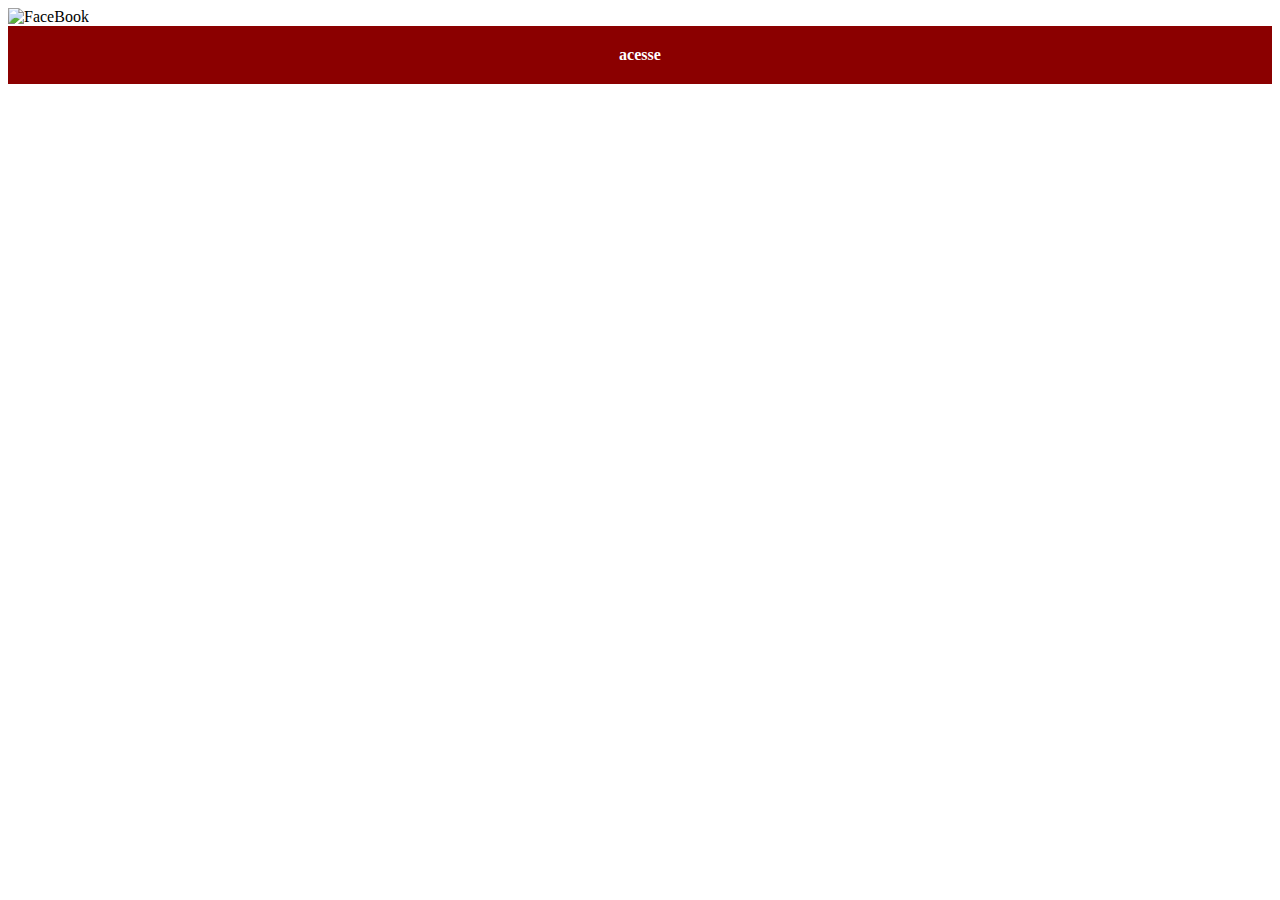
==== facebook.html @ 58765003 "atualização paginas" ====
<!DOCTYPE html>
<html lang="pt-br">
<head>
    <meta charset="UTF-8">
    <meta http-equiv="X-UA-Compatible" content="IE=edge">
    <meta name="viewport" content="width=device-width, initial-scale=1.0">
    <link rel="shortcut icon" href="favicon.ico" type="image/x-icon">
    <title>facebook</title>
    <link rel="stylesheet" href="estilos/social.css">
</head>
<body>
    <img src="" alt="FaceBook">
    <a href="https://www.facebook.com/alexandre.soares.75098?mibextid=ZbWKwL" target="_blank">acesse</a>
</body>
</html>
---- estilos/social.css ----
@charset "UTF8";

        ¨* {
            margin: 0px;
            padding: 0px;
            font-family: Arial, Helvetica, sans-serif;
        }
        ::-webkit-scrollbar {
            width: 0px;
            height: 0px;
        }
        img {
            width: 100vw;
        }
        a {
            display: block;
            background-color: darkred;
            color: white;
            padding: 20px;
            text-align: center;
            font-weight: bolder;
            text-decoration: none;
        }
        a:hover {
            background-color: red;
        }
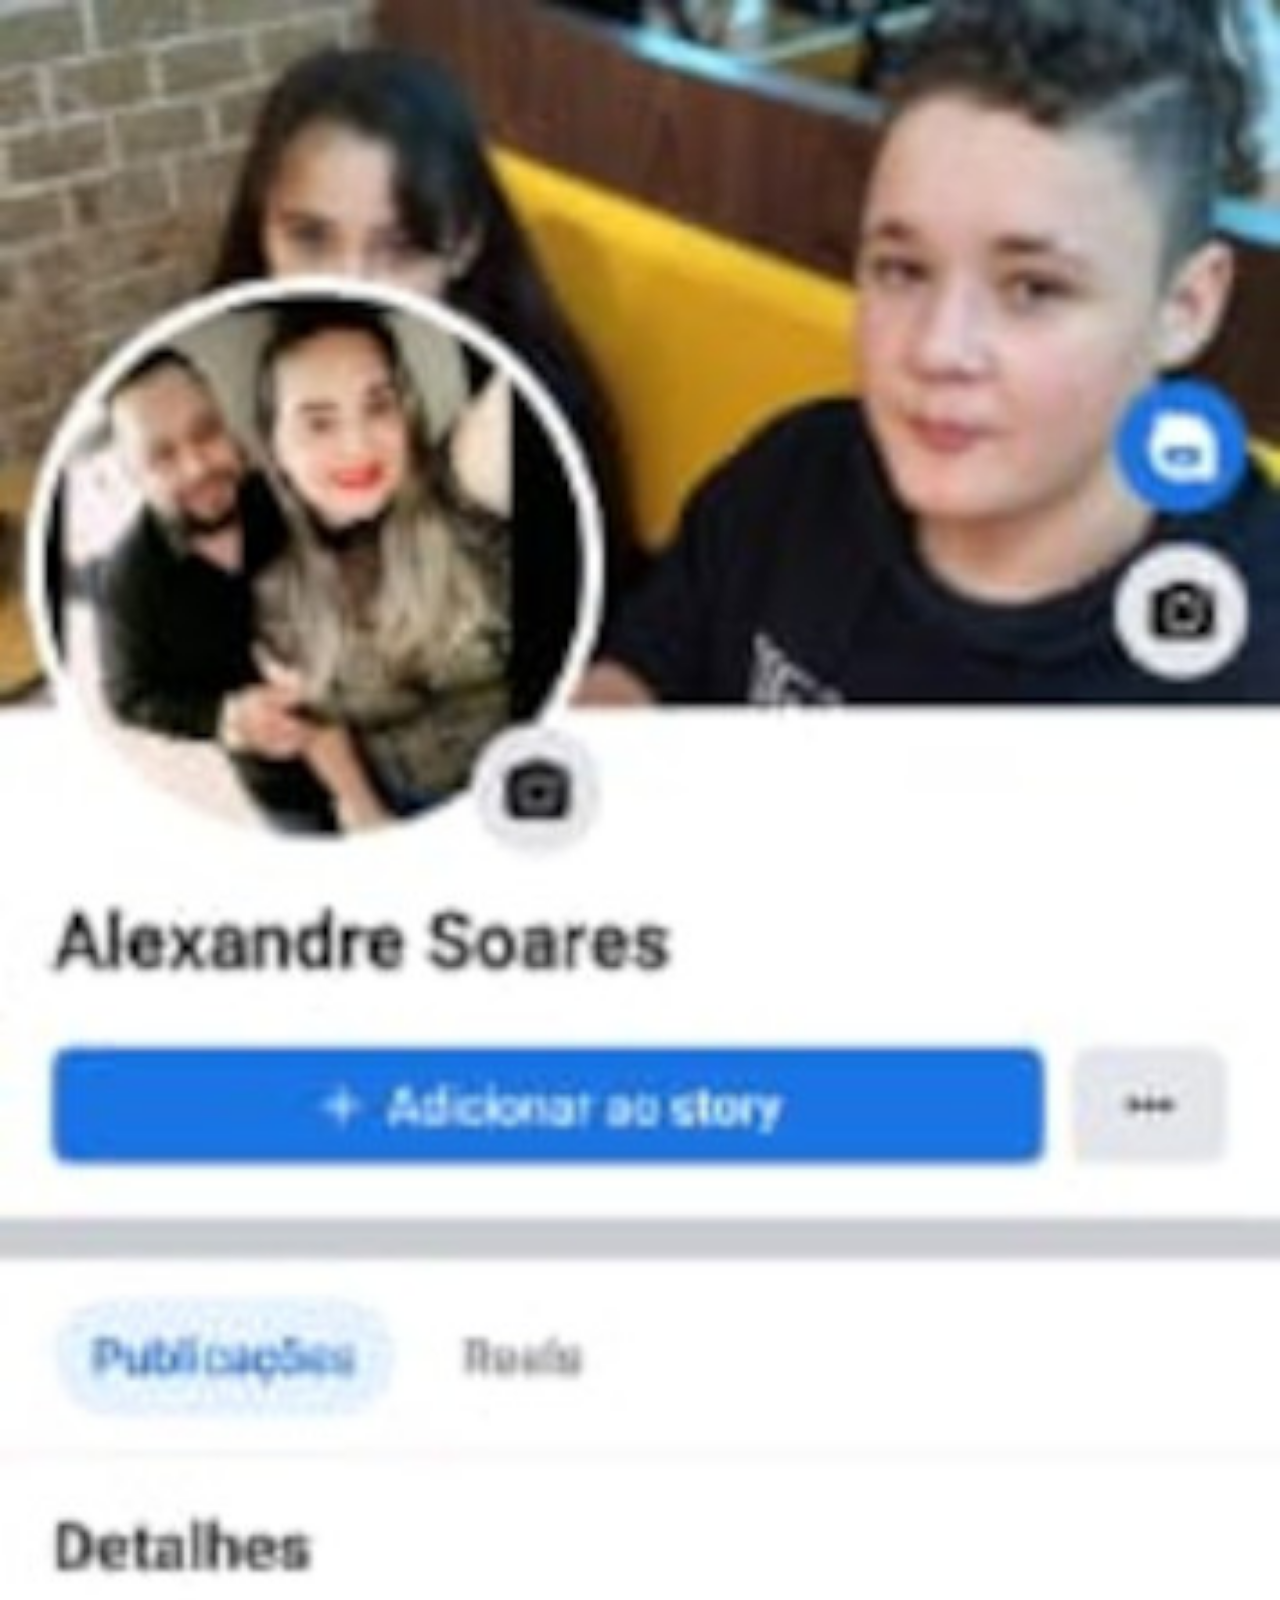
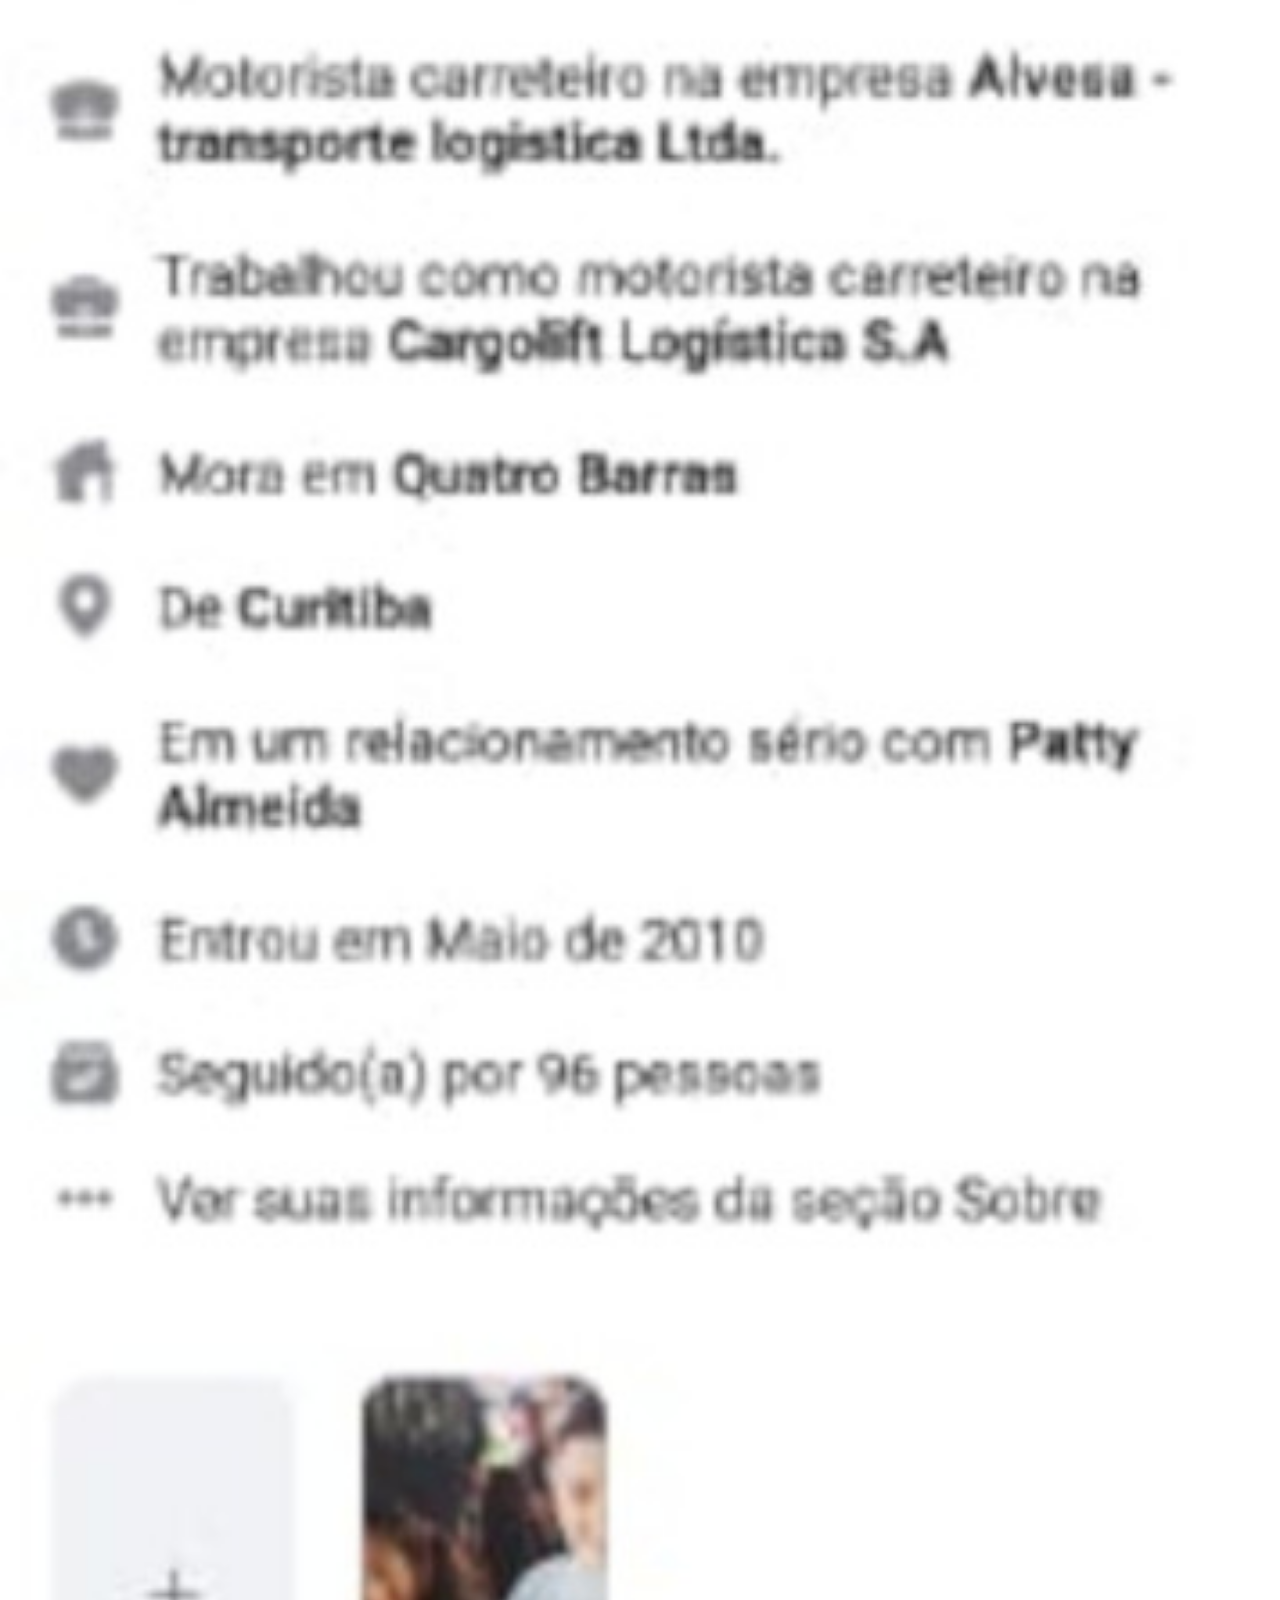
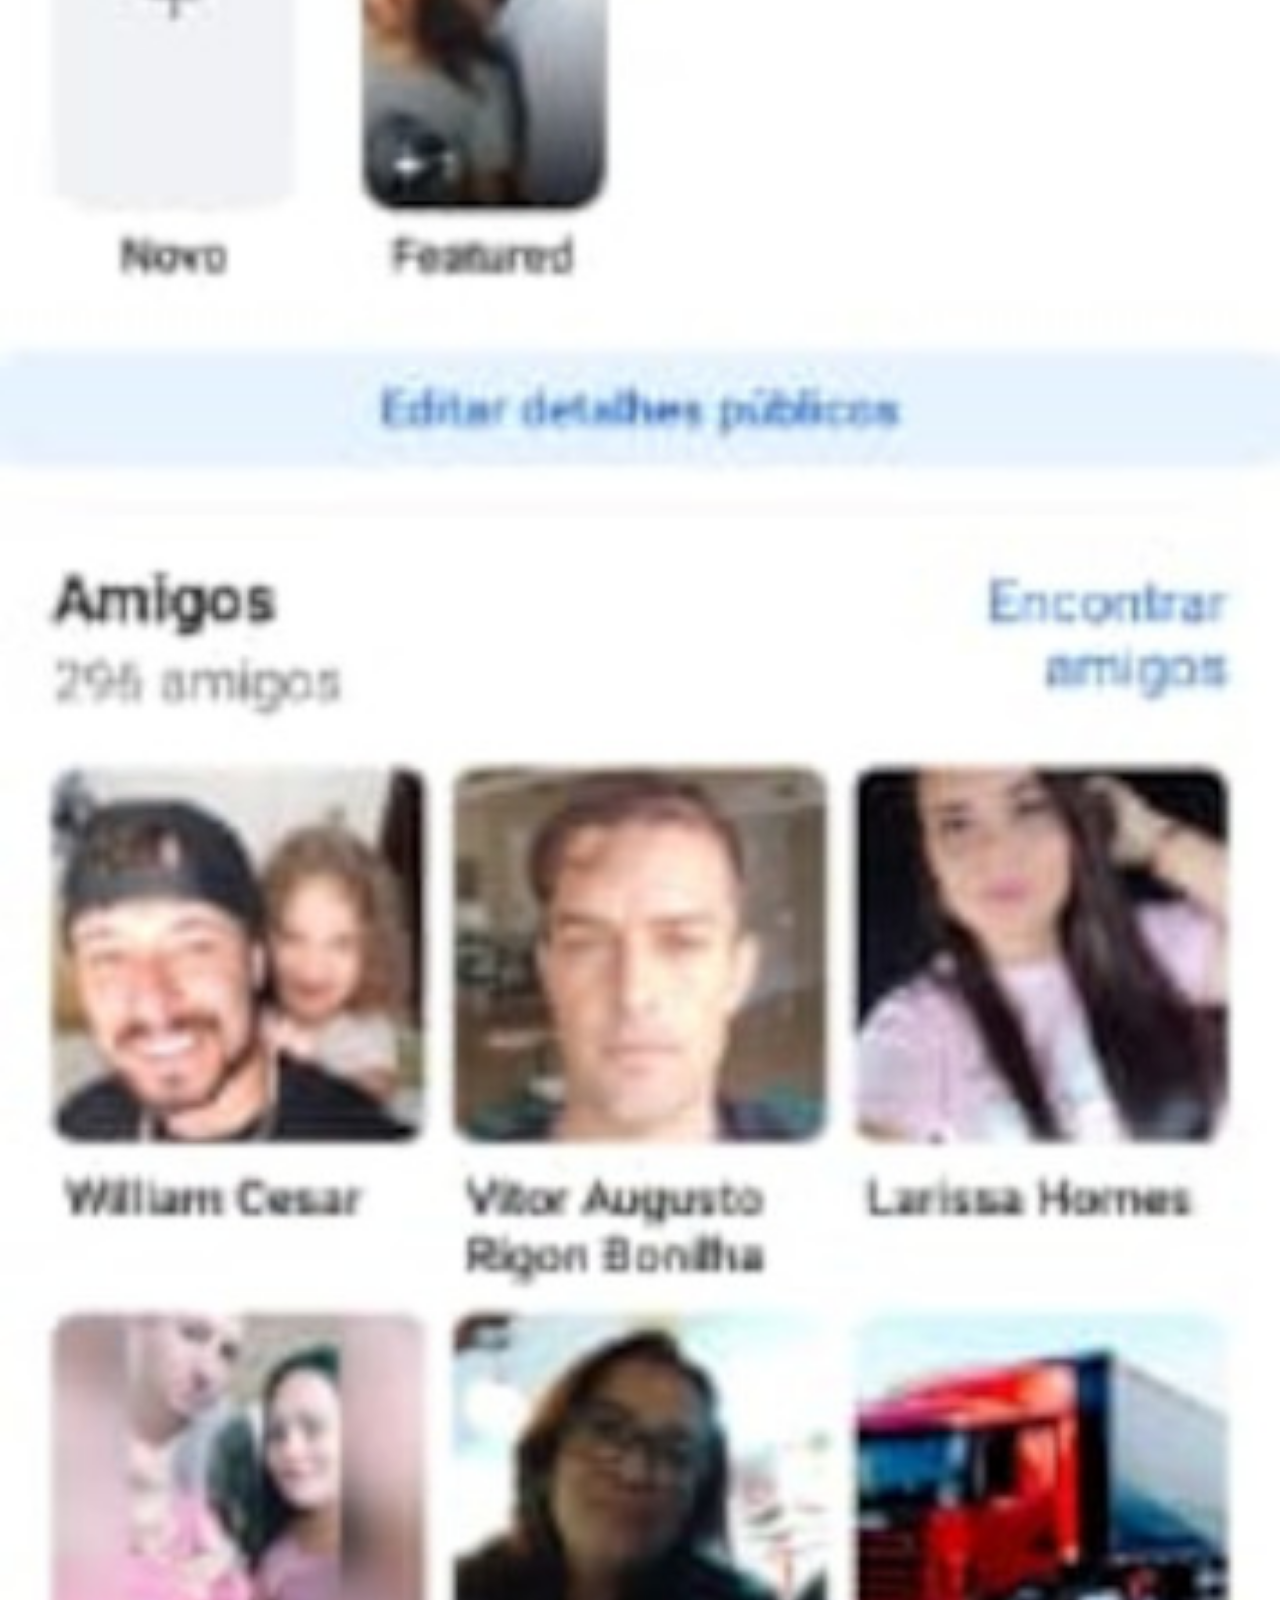
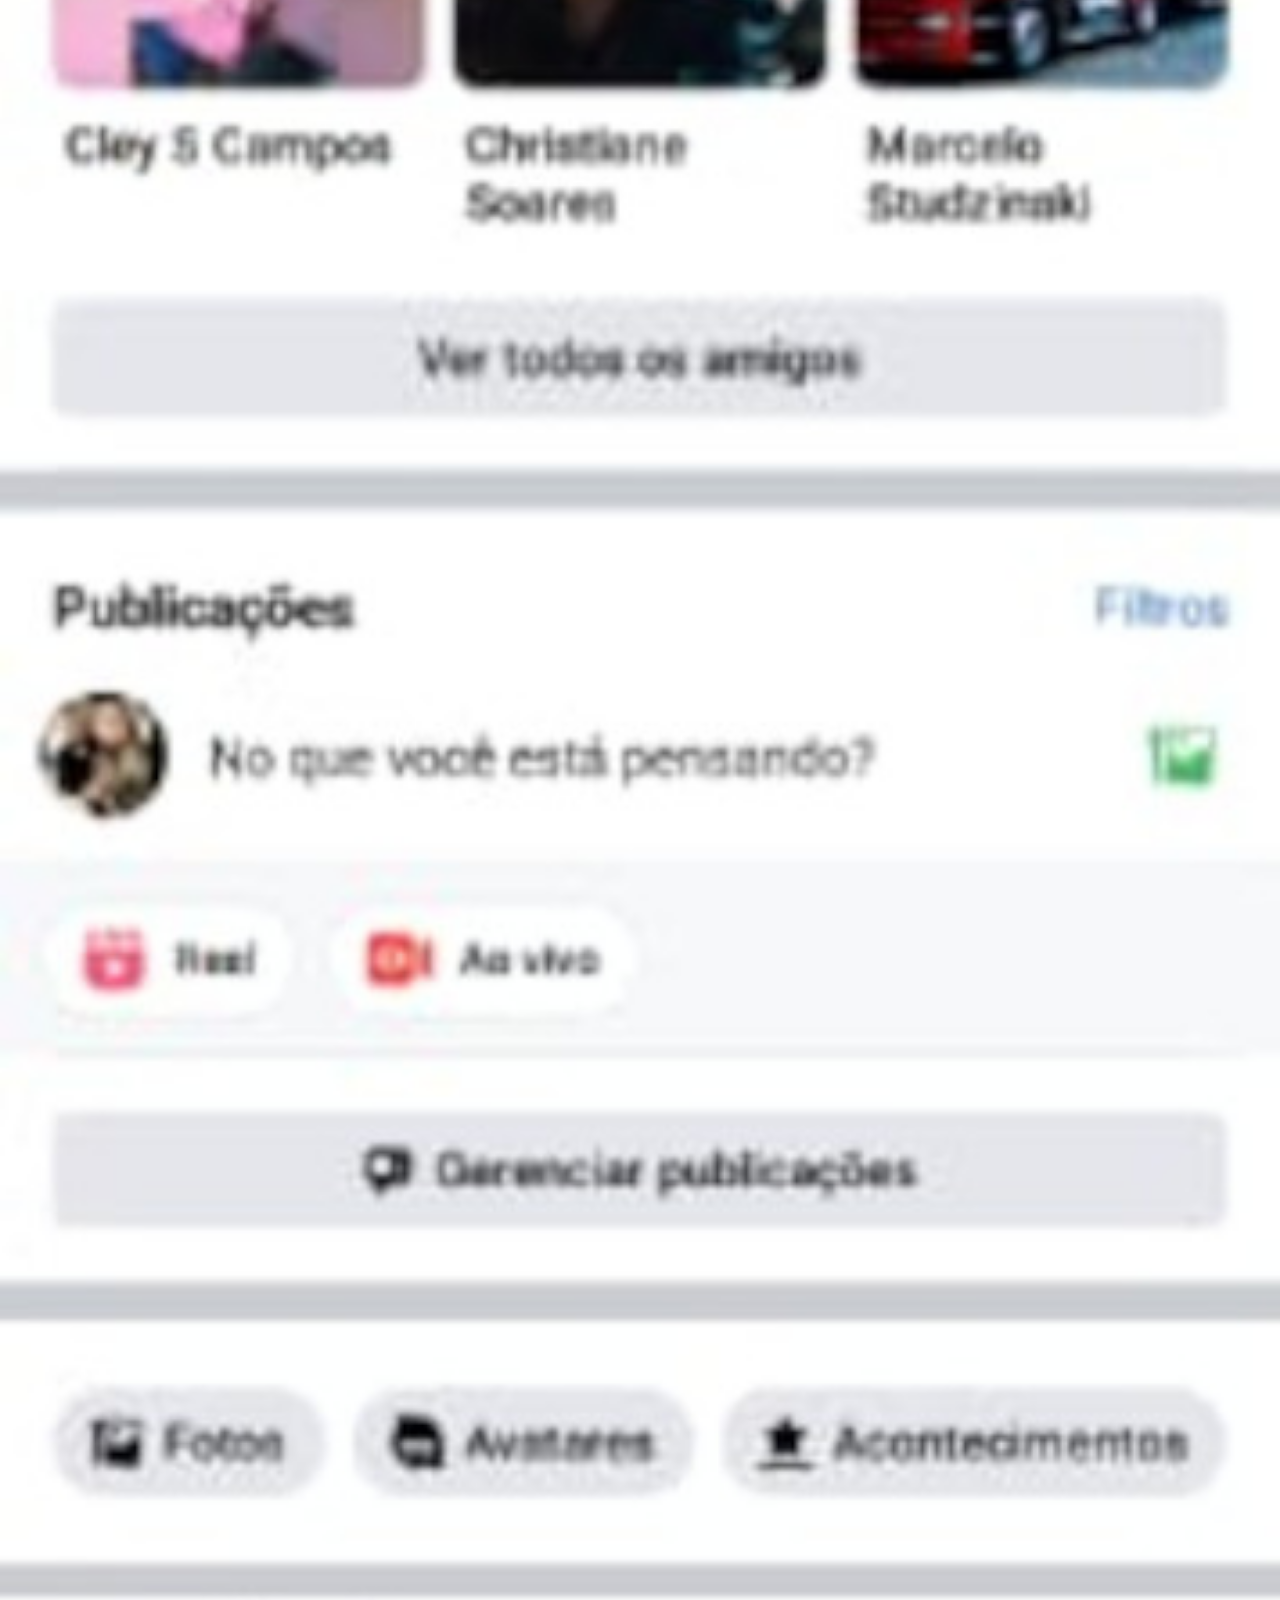
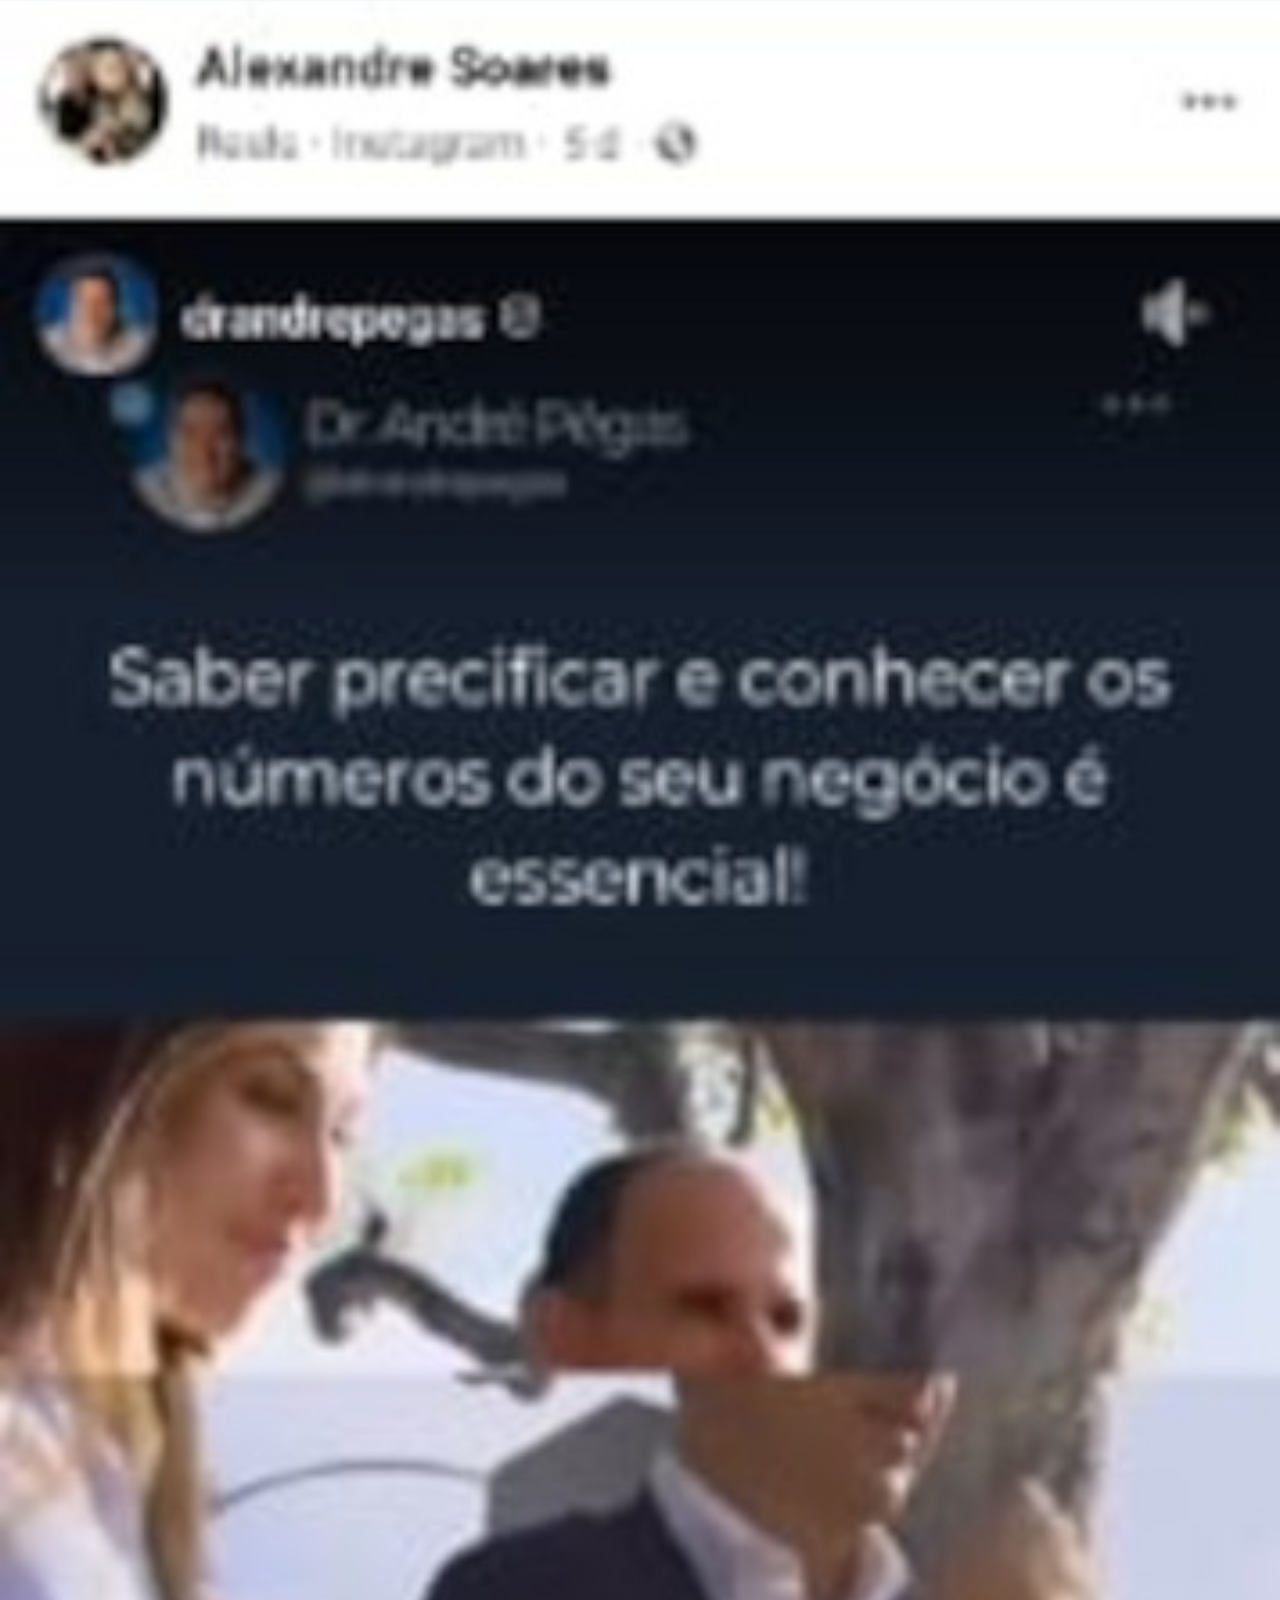
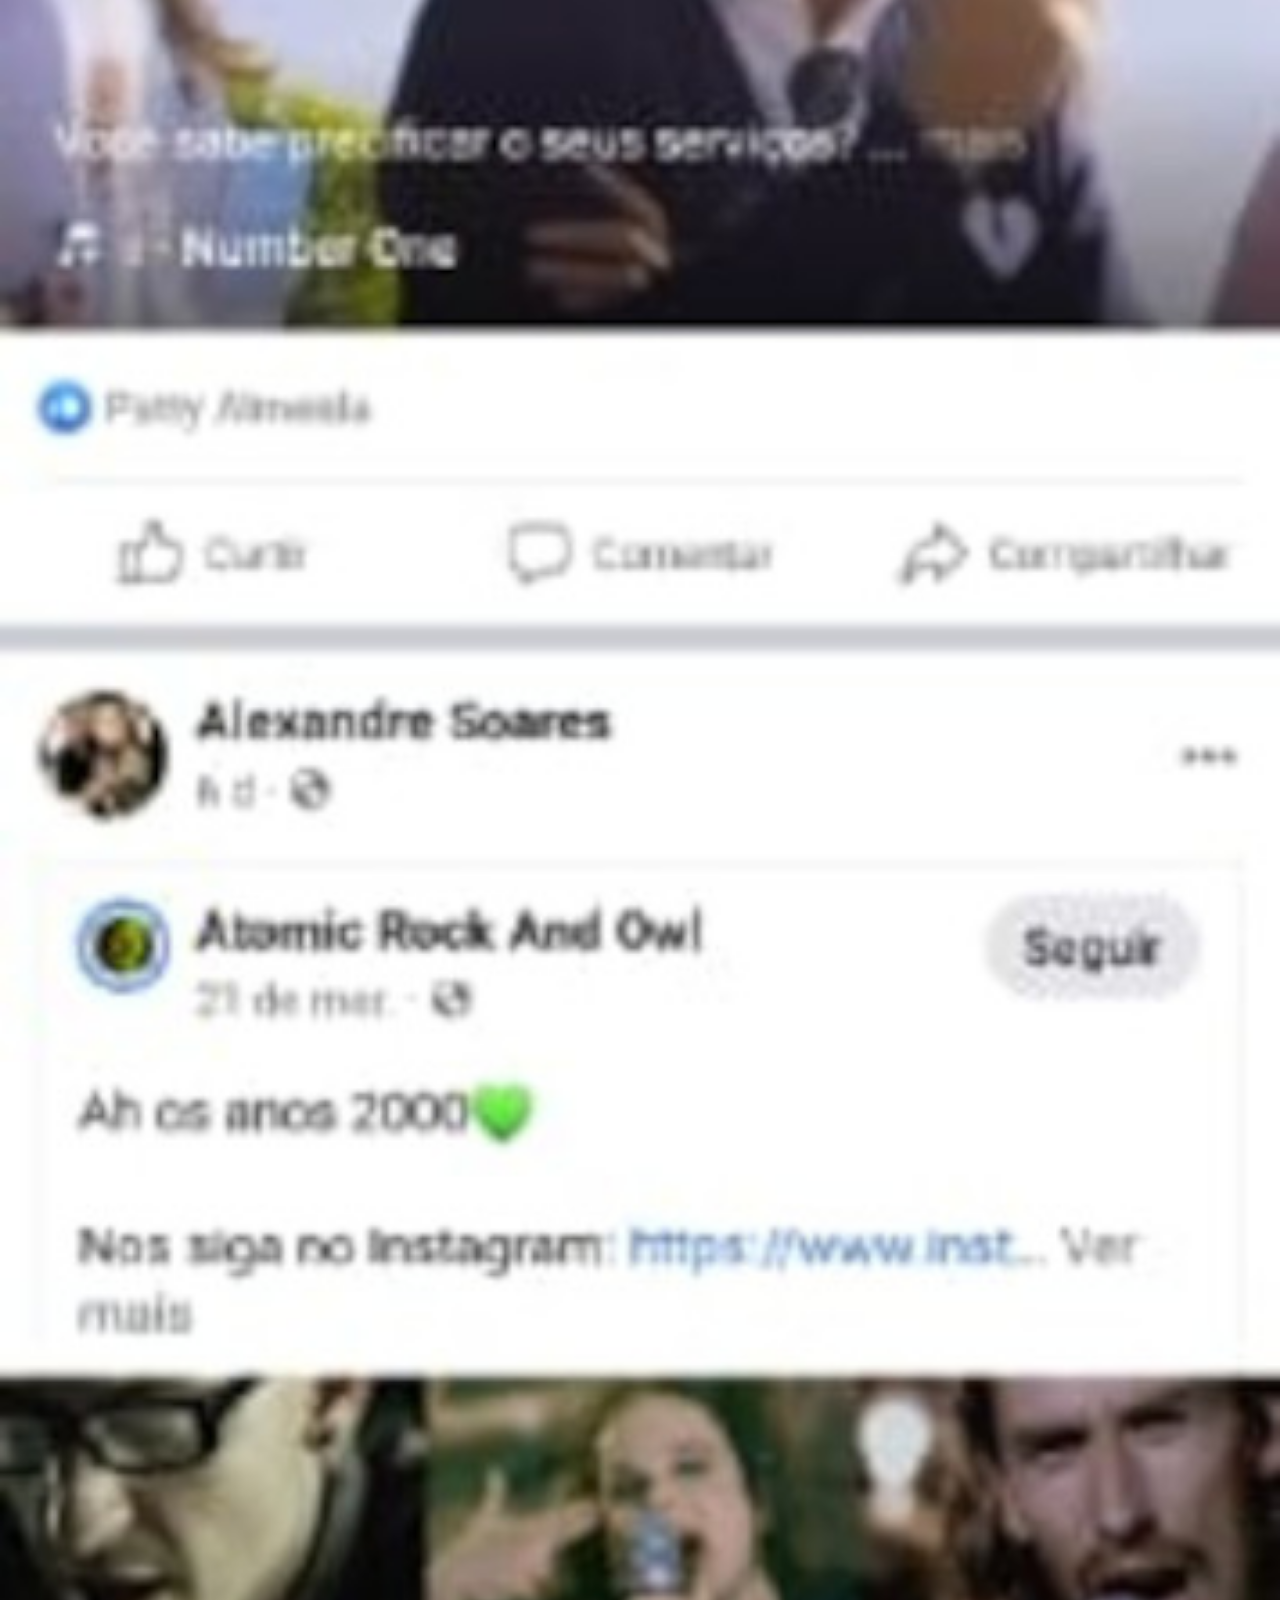
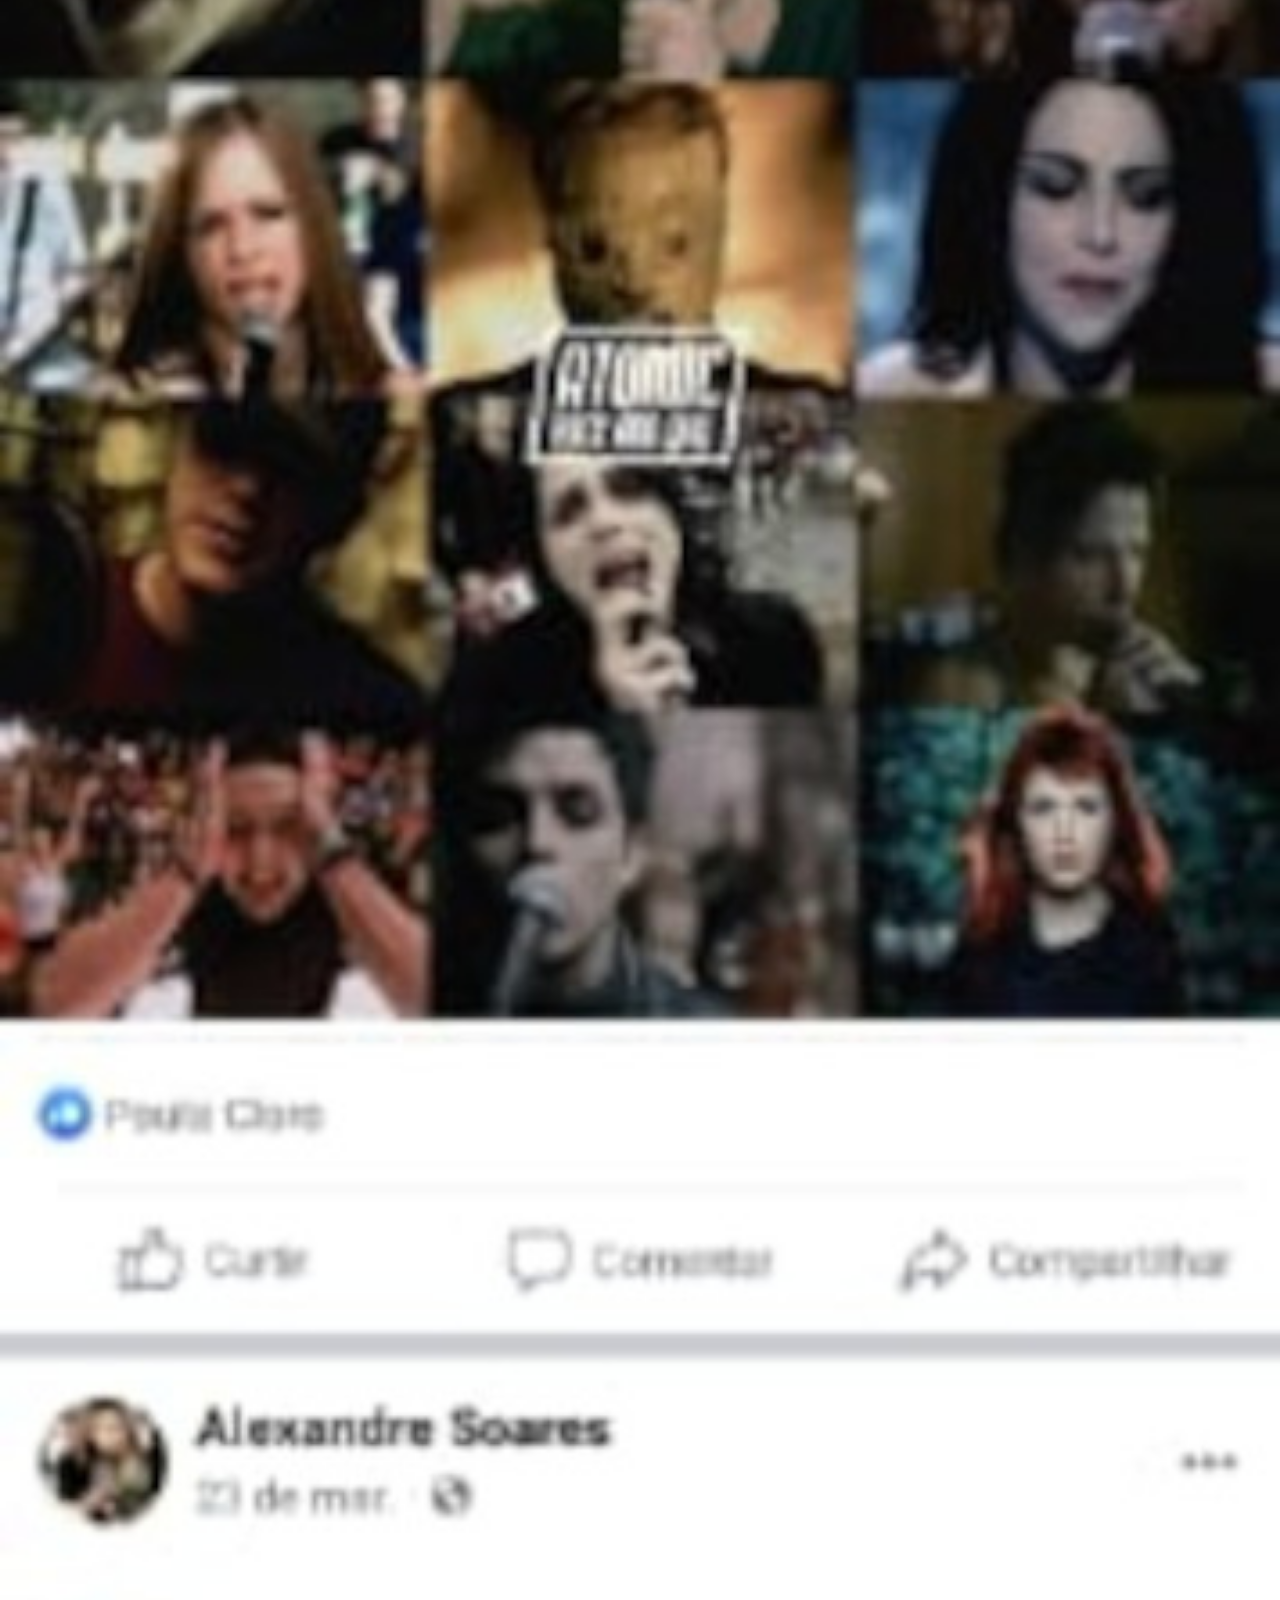
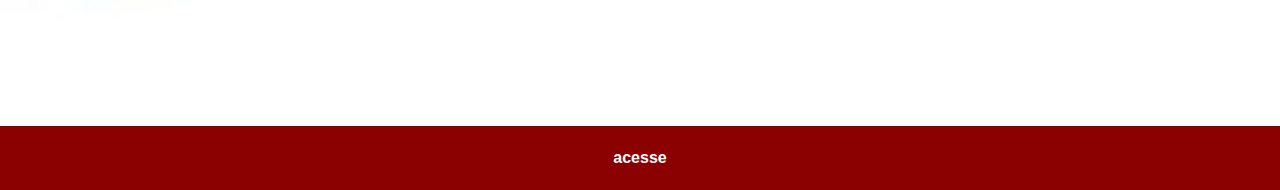
==== commit 49547d37: "Finalizando o desafio" ====
--- a/facebook.html
+++ b/facebook.html
@@ -9,7 +9,7 @@
     <link rel="stylesheet" href="estilos/social.css">
 </head>
 <body>
-    <img src="" alt="FaceBook">
+    <img src="imagens/tela-facebook.jpg" alt="FaceBook">
     <a href="https://www.facebook.com/alexandre.soares.75098?mibextid=ZbWKwL" target="_blank">acesse</a>
 </body>
 </html>--- a/estilos/social.css
+++ b/estilos/social.css
@@ -1,6 +1,6 @@
 @charset "UTF8";
 
-        ¨* {
+        * {
             margin: 0px;
             padding: 0px;
             font-family: Arial, Helvetica, sans-serif;
@@ -16,7 +16,7 @@
             display: block;
             background-color: darkred;
             color: white;
-            padding: 20px;
+            padding: 23px;
             text-align: center;
             font-weight: bolder;
             text-decoration: none;
